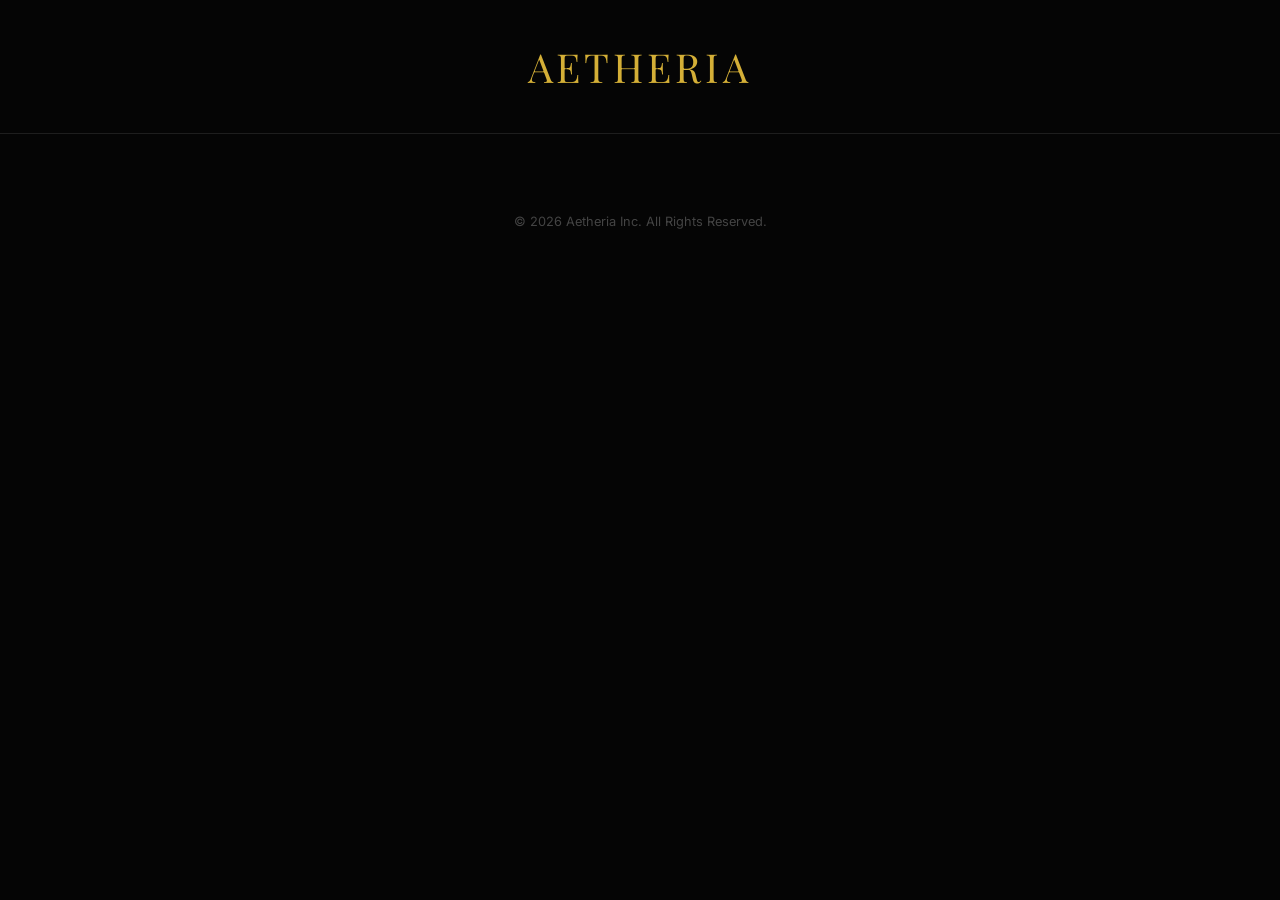
==== explore.html @ d04eabe2 "Create explore.html" ====
<!DOCTYPE html>
<html lang="en">
<head>
    <meta charset="UTF-8">
    <meta name="viewport" content="width=device-width, initial-scale=1.0">
    <title>Aetheria | Discovery</title>
    <link href="https://fonts.googleapis.com/css2?family=Inter:wght@300;400;600&family=Playfair+Display:ital,wght@0,700;1,700&display=swap" rel="stylesheet">
    <style>
        :root { --gold: #d4af37; --bg: #050505; --card-bg: rgba(255, 255, 255, 0.03); }
        body { background: var(--bg); color: #fff; margin: 0; font-family: 'Inter', sans-serif; }

        /* Header */
        header { padding: 40px 20px; text-align: center; border-bottom: 1px solid rgba(255,255,255,0.1); }
        .brand { font-family: 'Playfair Display', serif; font-size: 2.5rem; color: var(--gold); letter-spacing: 4px; }

        /* Feed */
        .feed { max-width: 450px; margin: 0 auto; padding: 20px; }
        
        .card { 
            background: var(--card-bg); 
            backdrop-filter: blur(10px); 
            border: 1px solid rgba(255,255,255,0.05);
            border-radius: 20px; 
            margin-bottom: 60px; 
            overflow: hidden; 
            transition: 0.4s;
        }
        .card:hover { border-color: var(--gold); }
        .card img { width: 100%; height: 400px; object-fit: cover; }

        .content { padding: 25px; }
        .name { font-family: 'Playfair Display', serif; font-size: 1.8rem; margin: 0; }
        .meta { color: var(--gold); font-size: 0.75rem; letter-spacing: 2px; text-transform: uppercase; margin: 10px 0; }
        .bio { color: #aaa; font-size: 0.95rem; line-height: 1.6; margin-bottom: 25px; }

        .cta { 
            display: block; width: 100%; padding: 16px; 
            background: transparent; border: 1px solid #fff; 
            color: #fff; border-radius: 10px; cursor: pointer;
            transition: 0.3s; font-weight: 600; text-align: center; text-decoration: none;
        }
        .cta:hover { background: #fff; color: #000; }

        footer { text-align: center; padding: 40px; color: #444; font-size: 0.8rem; }
    </style>
</head>
<body>

    <header>
        <div class="brand">AETHERIA</div>
    </header>

    <div class="feed" id="feed-container">
        </div>

    <footer>&copy; 2026 Aetheria Inc. All Rights Reserved.</footer>

    <script src="js/data.js"></script>
    <script>
        const feed = document.getElementById('feed-container');
        profiles.forEach(user => {
            const card = document.createElement('div');
            card.className = 'card';
            card.innerHTML = `
                <img src="${user.img}" alt="${user.name}">
                <div class="content">
                    <h2 class="name">${user.name}, ${user.age}</h2>
                    <p class="meta">${user.location} • Verified</p>
                    <p class="bio">${user.bio}</p>
                    <a href="pricing.html" class="cta">Request Access</a>
                </div>
            `;
            feed.appendChild(card);
        });
    </script>
</body>
</html>
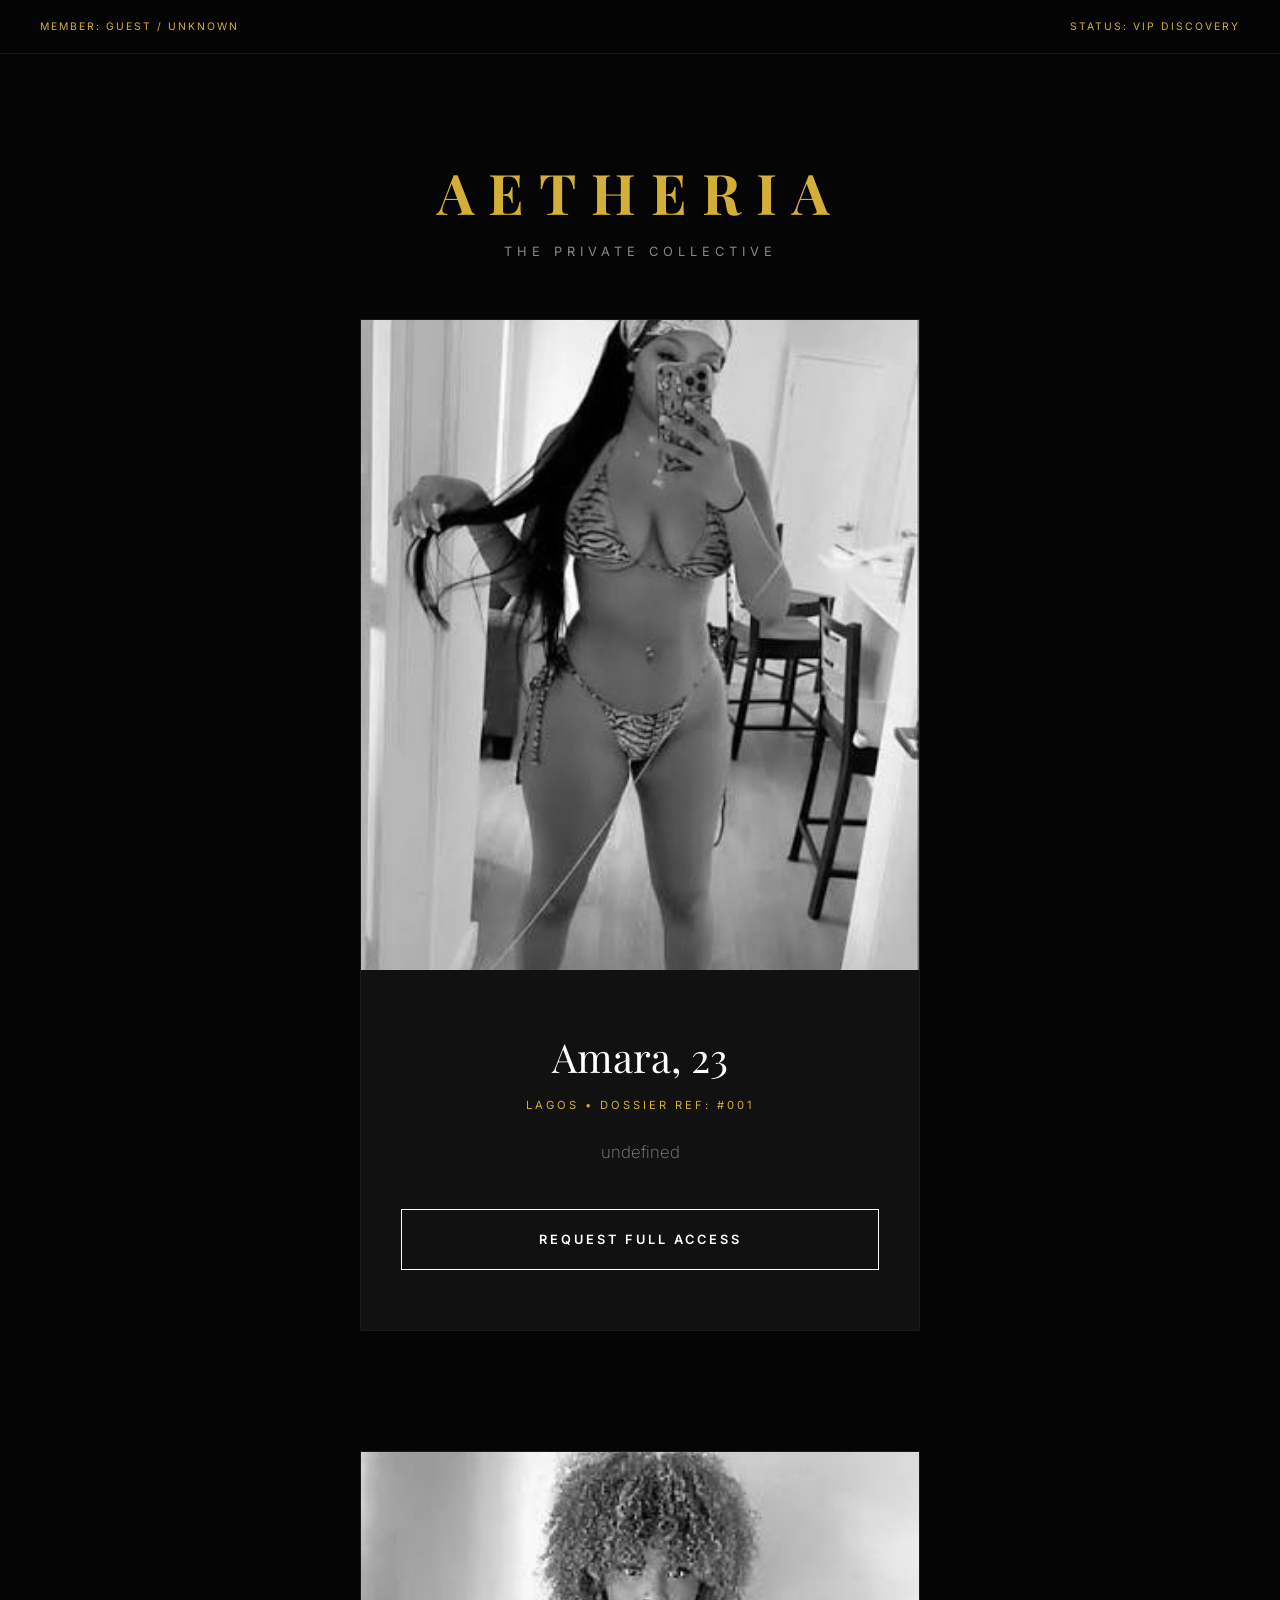
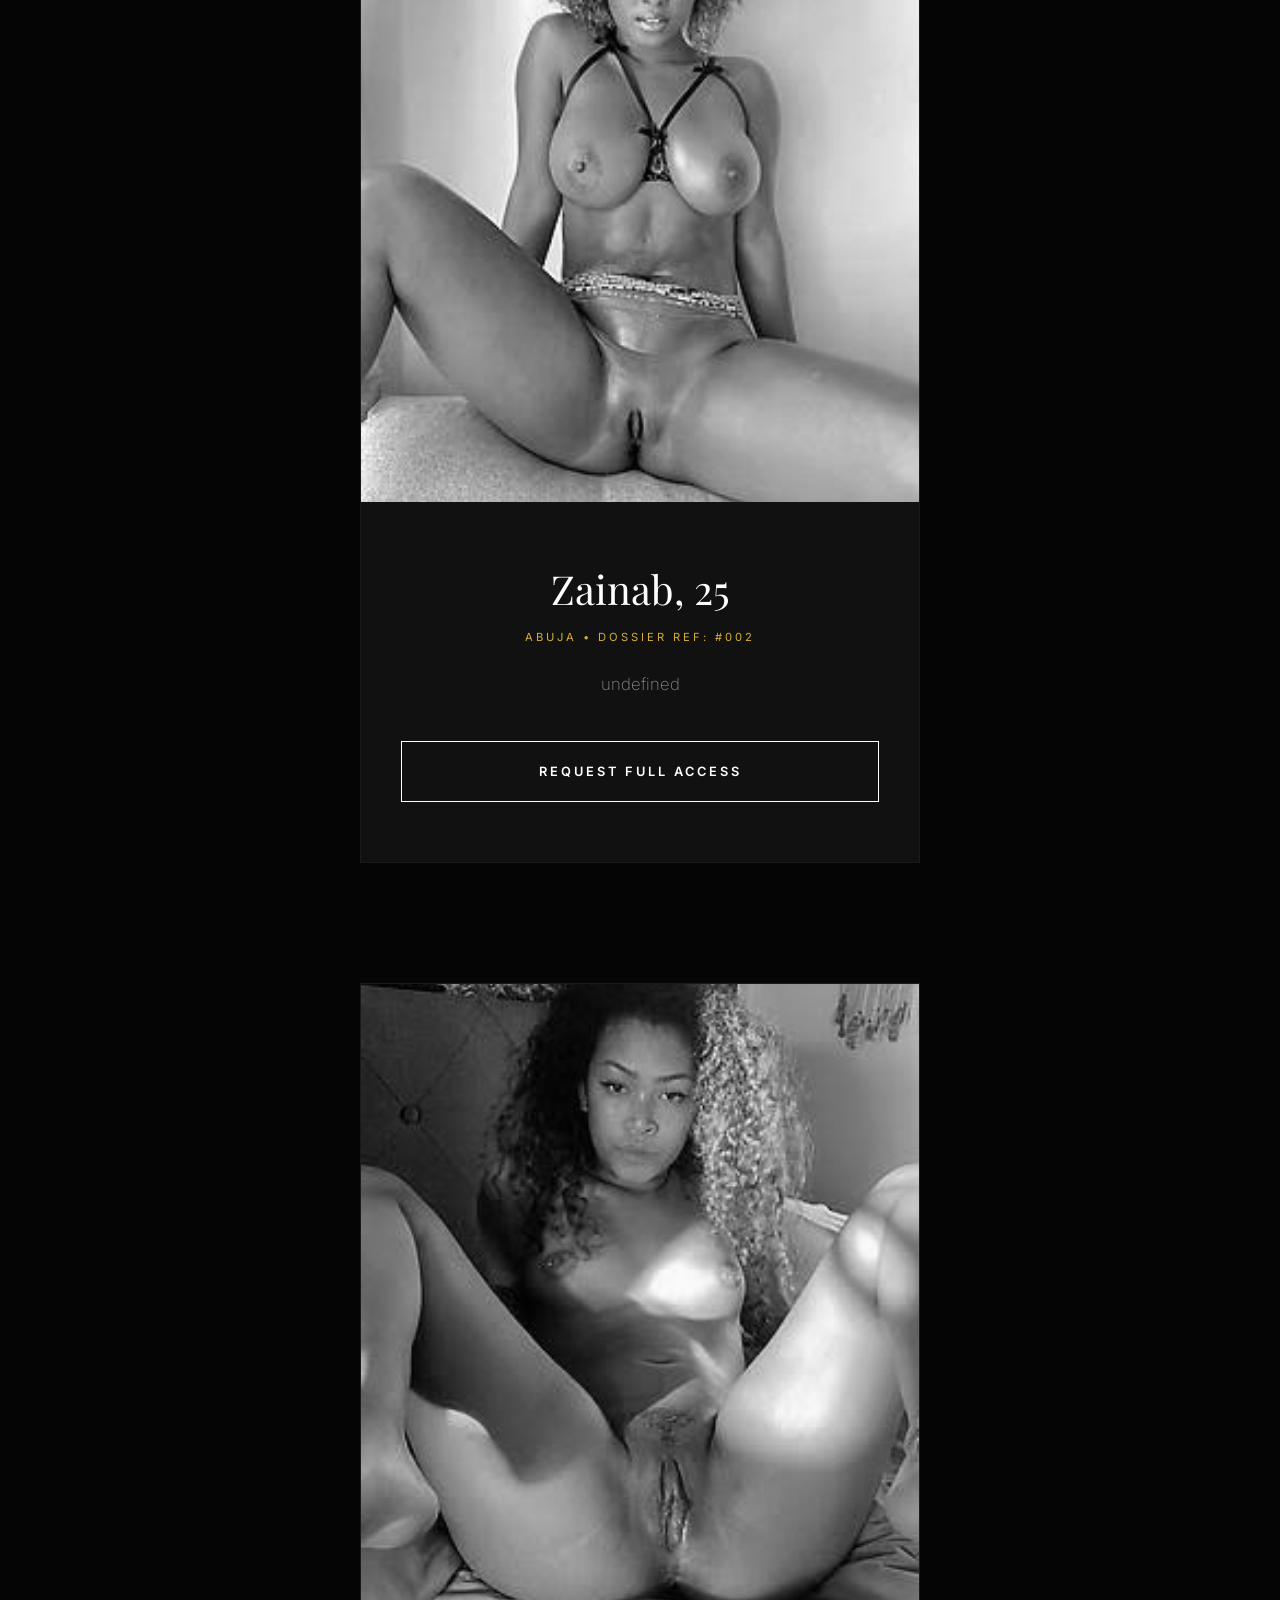
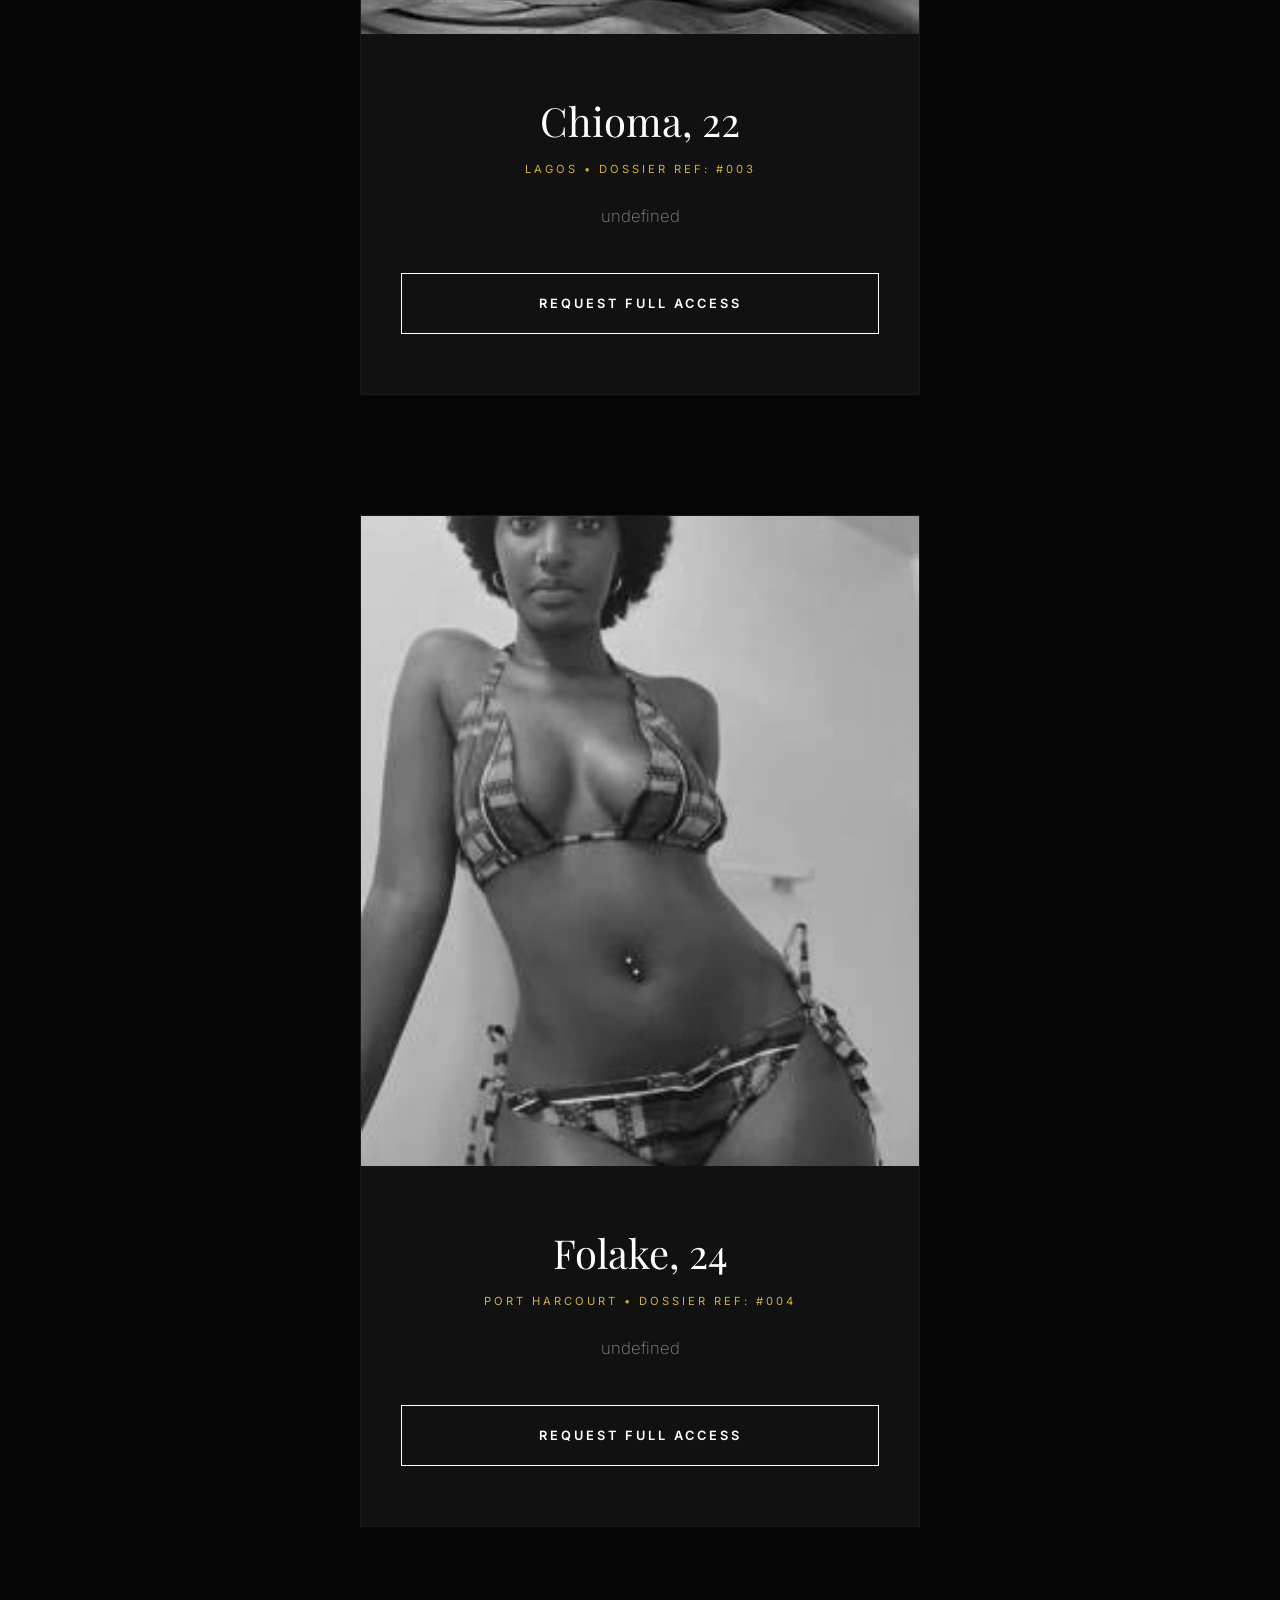
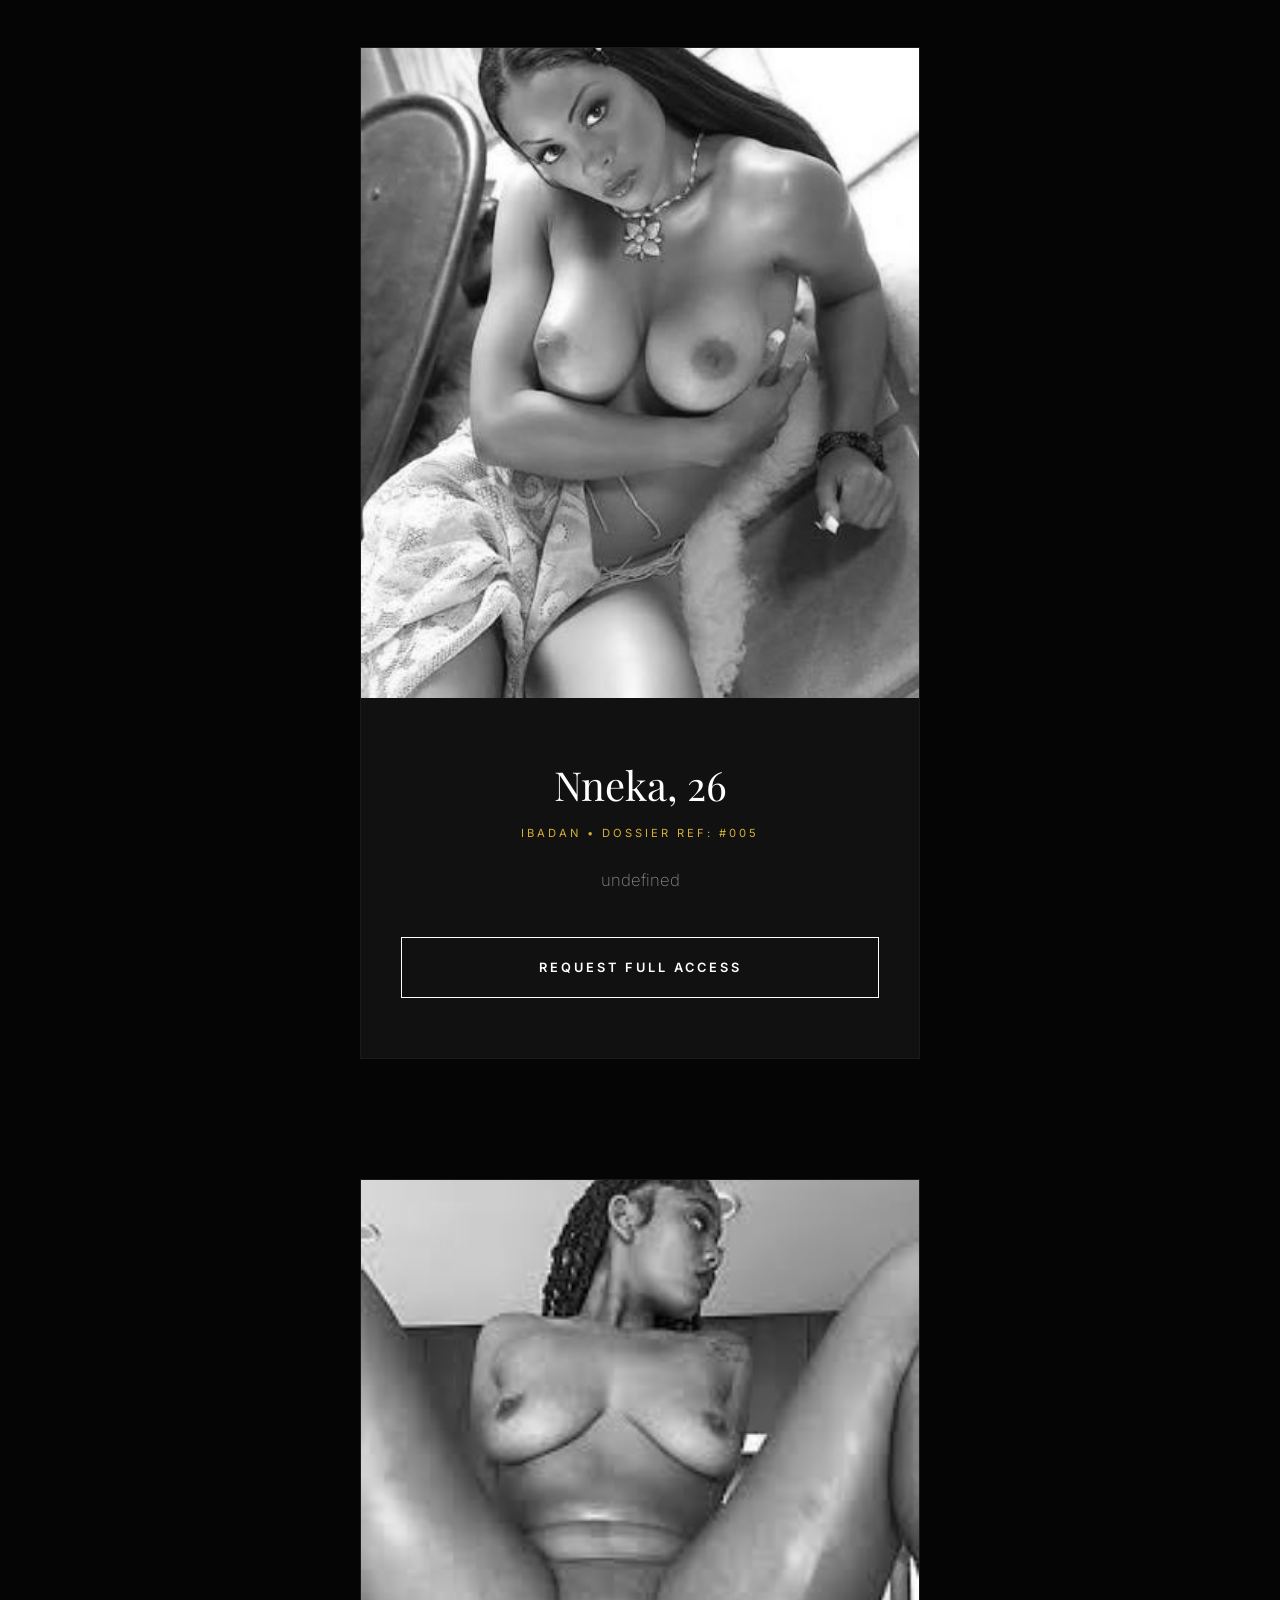
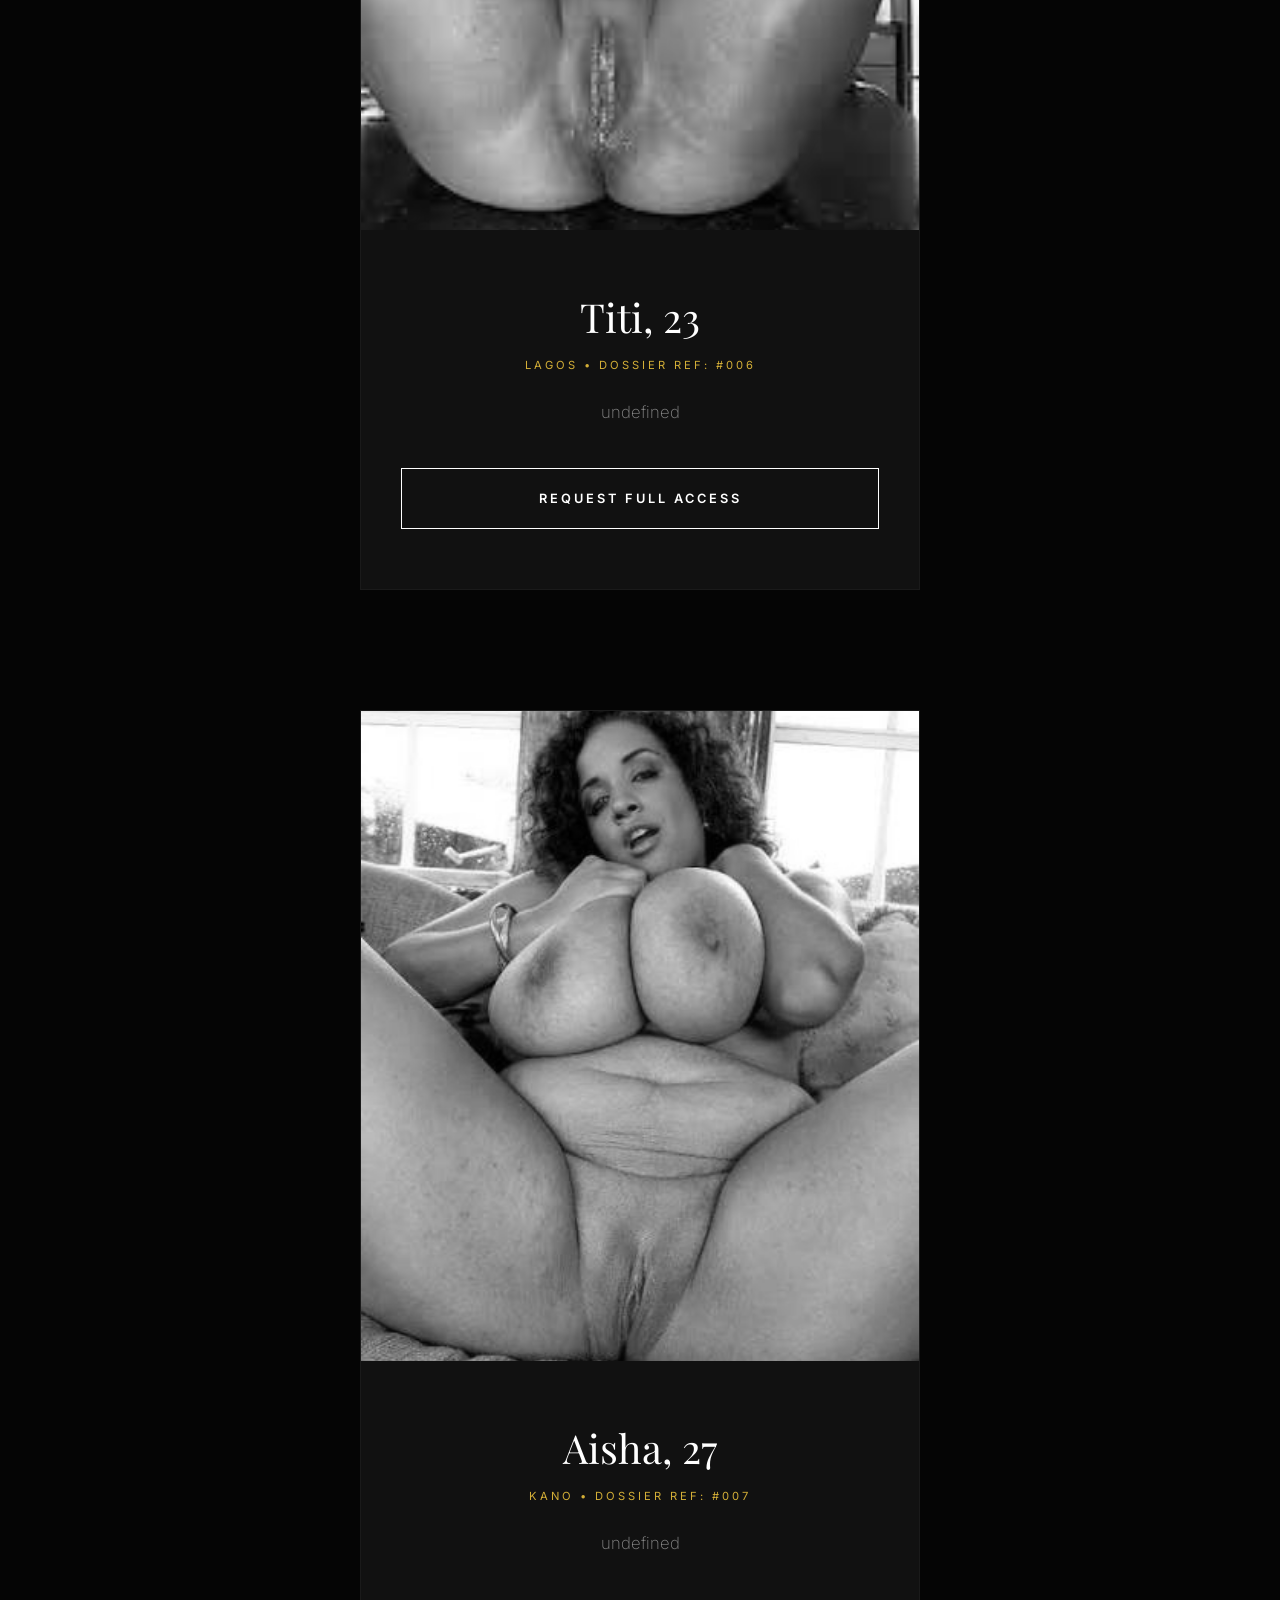
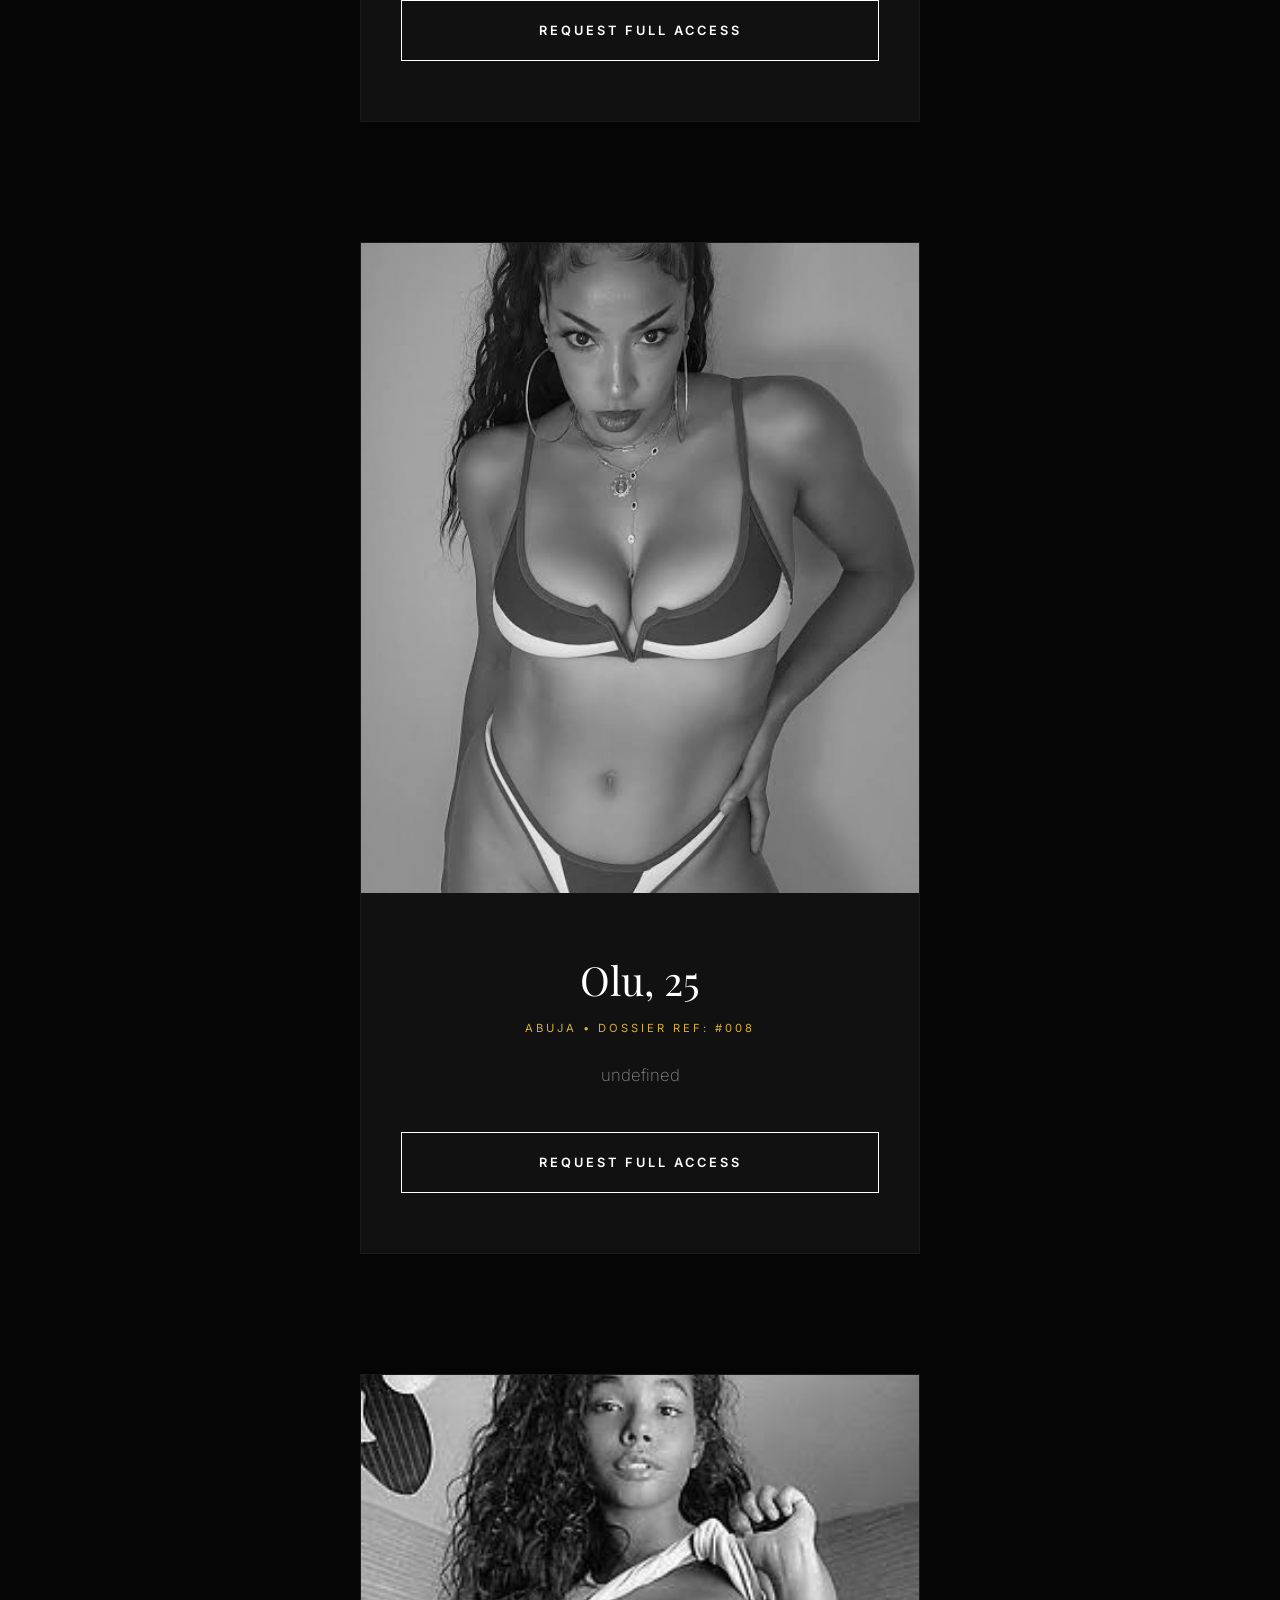
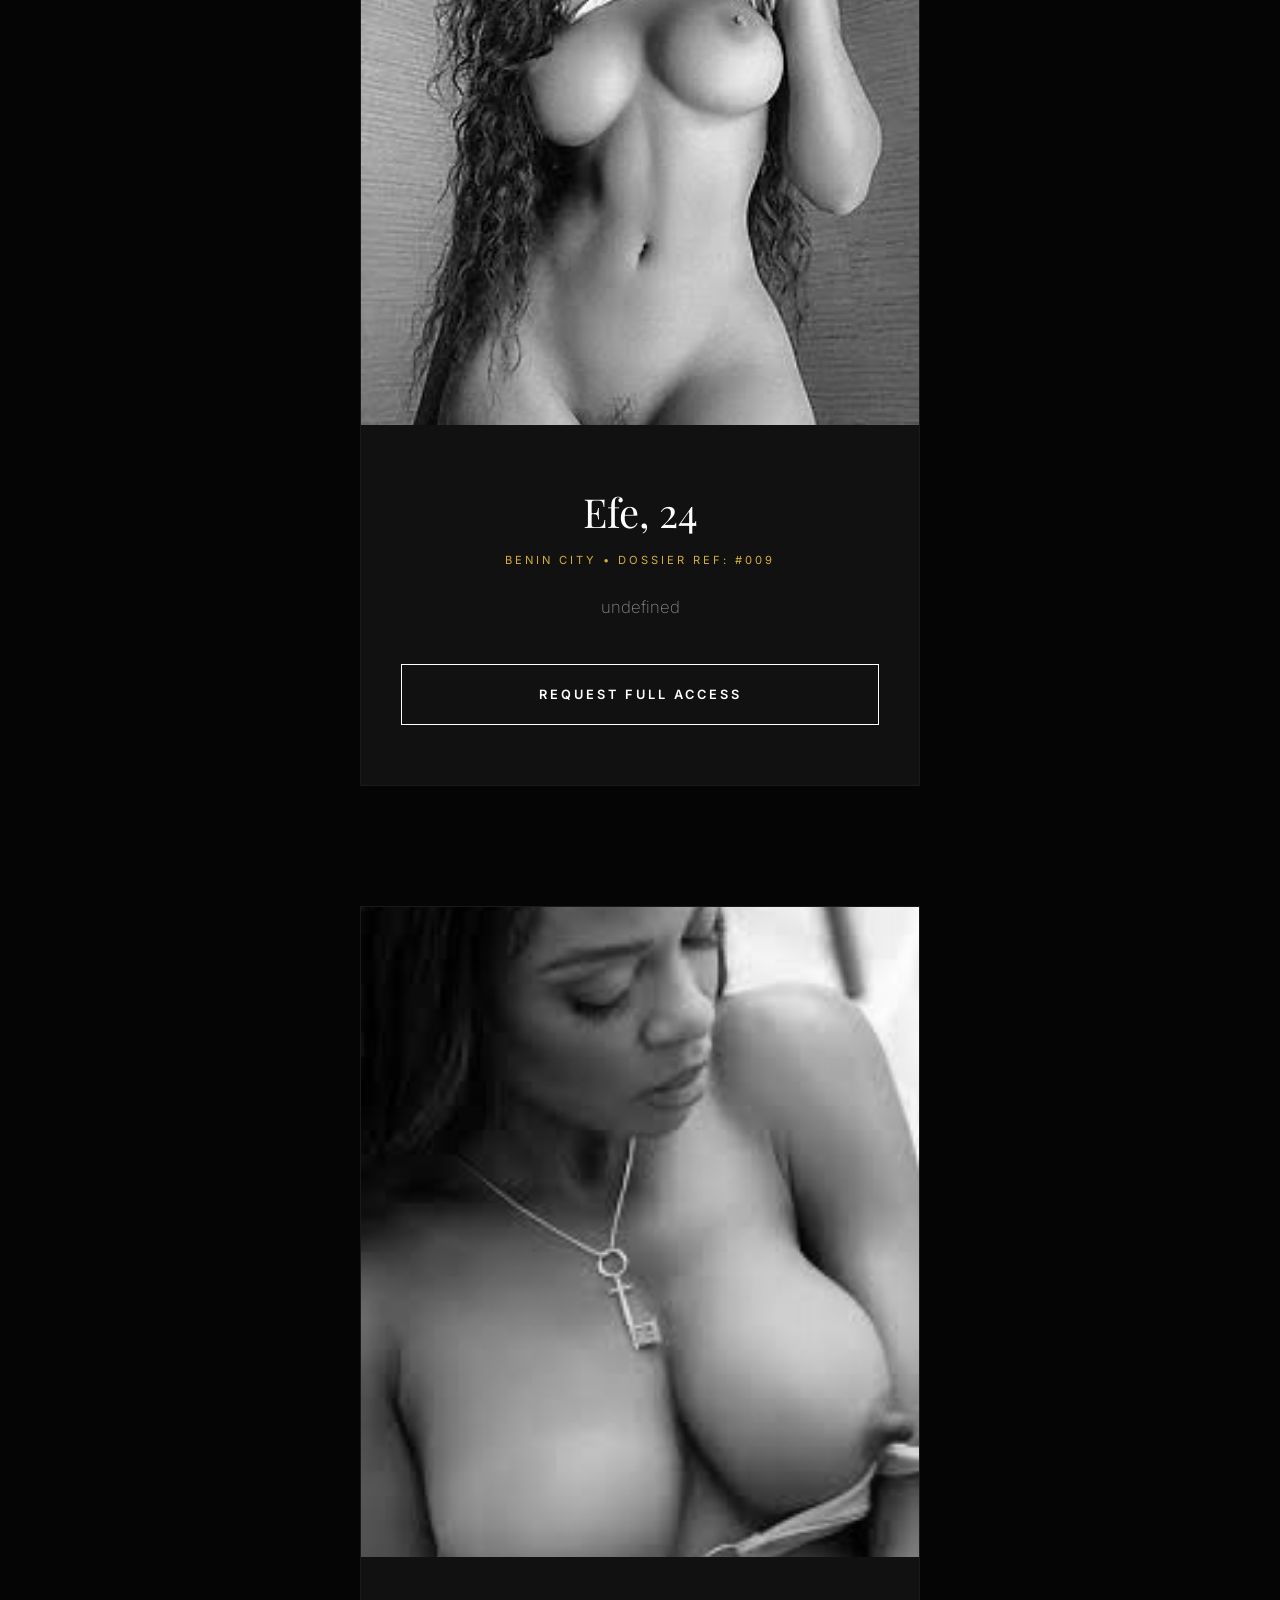
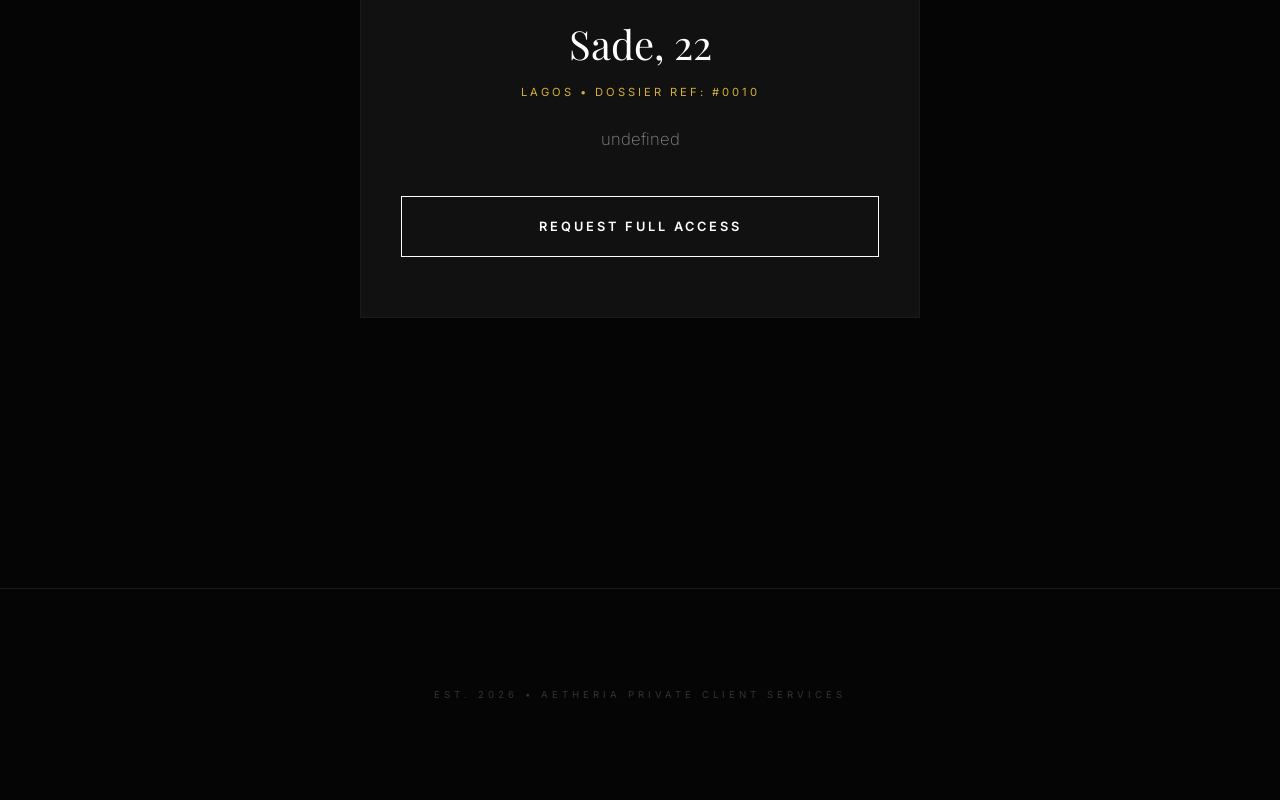
==== commit b5aff470: "Update explore.html" ====
--- a/explore.html
+++ b/explore.html
@@ -3,75 +3,300 @@
 <head>
     <meta charset="UTF-8">
     <meta name="viewport" content="width=device-width, initial-scale=1.0">
-    <title>Aetheria | Discovery</title>
-    <link href="https://fonts.googleapis.com/css2?family=Inter:wght@300;400;600&family=Playfair+Display:ital,wght@0,700;1,700&display=swap" rel="stylesheet">
+    <title>Aetheria | The Private Gallery</title>
+    
+    <link href="https://fonts.googleapis.com/css2?family=Inter:wght@200;400;600&family=Playfair+Display:ital,wght@0,700;1,700&display=swap" rel="stylesheet">
+    
     <style>
-        :root { --gold: #d4af37; --bg: #050505; --card-bg: rgba(255, 255, 255, 0.03); }
-        body { background: var(--bg); color: #fff; margin: 0; font-family: 'Inter', sans-serif; }
-
-        /* Header */
-        header { padding: 40px 20px; text-align: center; border-bottom: 1px solid rgba(255,255,255,0.1); }
-        .brand { font-family: 'Playfair Display', serif; font-size: 2.5rem; color: var(--gold); letter-spacing: 4px; }
-
-        /* Feed */
-        .feed { max-width: 450px; margin: 0 auto; padding: 20px; }
-        
-        .card { 
-            background: var(--card-bg); 
-            backdrop-filter: blur(10px); 
-            border: 1px solid rgba(255,255,255,0.05);
-            border-radius: 20px; 
-            margin-bottom: 60px; 
-            overflow: hidden; 
+        :root {
+            --gold: #d4af37;
+            --black: #050505;
+            --dark-grey: #111111;
+            --text-main: #ffffff;
+            --text-dim: #888888;
+            --premium-gradient: linear-gradient(135deg, #d4af37 0%, #fef1b5 50%, #d4af37 100%);
+        }
+
+        * { box-sizing: border-box; -webkit-font-smoothing: antialiased; }
+
+        body {
+            background-color: var(--black);
+            color: var(--text-main);
+            font-family: 'Inter', sans-serif;
+            margin: 0;
+            overflow-x: hidden;
+        }
+
+        /* Personalized Navbar */
+        nav {
+            padding: 20px 40px;
+            display: flex;
+            justify-content: space-between;
+            align-items: center;
+            border-bottom: 1px solid #1a1a1a;
+            position: sticky;
+            top: 0;
+            background: rgba(5, 5, 5, 0.9);
+            backdrop-filter: blur(10px);
+            z-index: 1000;
+        }
+
+        .nav-user {
+            font-size: 0.65rem;
+            letter-spacing: 2px;
+            text-transform: uppercase;
+            color: var(--gold);
+        }
+
+        /* Header Section */
+        header {
+            padding: 100px 20px 60px;
+            text-align: center;
+        }
+
+        .brand {
+            font-family: 'Playfair Display', serif;
+            font-size: 3.5rem;
+            color: var(--gold);
+            letter-spacing: 15px;
+            text-transform: uppercase;
+            margin: 0;
+        }
+
+        .subtitle {
+            font-size: 0.8rem;
+            color: var(--text-dim);
+            letter-spacing: 5px;
+            text-transform: uppercase;
+            margin-top: 15px;
+        }
+
+        /* The Profile Feed */
+        #feed-container {
+            max-width: 600px;
+            margin: 0 auto;
+            padding: 0 20px 150px;
+        }
+
+        .profile-card {
+            background: var(--dark-grey);
+            border: 1px solid #1a1a1a;
+            margin-bottom: 120px;
+            transition: transform 0.6s cubic-bezier(0.23, 1, 0.32, 1);
+        }
+
+        .img-wrapper {
+            width: 100%;
+            height: 650px;
+            overflow: hidden;
+            background: #000;
+            position: relative;
+        }
+
+        .img-wrapper img {
+            width: 100%;
+            height: 100%;
+            object-fit: cover;
+            filter: grayscale(100%);
+            transition: 1.5s ease;
+        }
+
+        .profile-card:hover img {
+            filter: grayscale(0%);
+            transform: scale(1.08);
+        }
+
+        .vip-tag {
+            position: absolute;
+            top: 20px;
+            right: 20px;
+            background: var(--gold);
+            color: #000;
+            font-size: 0.6rem;
+            font-weight: 900;
+            padding: 5px 15px;
+            letter-spacing: 2px;
+            text-transform: uppercase;
+        }
+
+        .content {
+            padding: 60px 40px;
+            text-align: center;
+        }
+
+        .name {
+            font-family: 'Playfair Display', serif;
+            font-size: 2.5rem;
+            margin: 0;
+            font-weight: 400;
+        }
+
+        .location-label {
+            color: var(--gold);
+            font-size: 0.7rem;
+            letter-spacing: 3px;
+            text-transform: uppercase;
+            margin: 15px 0 25px;
+        }
+
+        .bio {
+            color: var(--text-dim);
+            font-size: 1.05rem;
+            line-height: 1.9;
+            margin-bottom: 40px;
+            font-weight: 200;
+        }
+
+        .btn-dossier {
+            display: block;
+            width: 100%;
+            padding: 22px;
+            background: transparent;
+            border: 1px solid var(--text-main);
+            color: var(--text-main);
+            text-decoration: none;
+            font-weight: 600;
+            font-size: 0.8rem;
+            letter-spacing: 3px;
+            text-transform: uppercase;
             transition: 0.4s;
         }
-        .card:hover { border-color: var(--gold); }
-        .card img { width: 100%; height: 400px; object-fit: cover; }
-
-        .content { padding: 25px; }
-        .name { font-family: 'Playfair Display', serif; font-size: 1.8rem; margin: 0; }
-        .meta { color: var(--gold); font-size: 0.75rem; letter-spacing: 2px; text-transform: uppercase; margin: 10px 0; }
-        .bio { color: #aaa; font-size: 0.95rem; line-height: 1.6; margin-bottom: 25px; }
-
-        .cta { 
-            display: block; width: 100%; padding: 16px; 
-            background: transparent; border: 1px solid #fff; 
-            color: #fff; border-radius: 10px; cursor: pointer;
-            transition: 0.3s; font-weight: 600; text-align: center; text-decoration: none;
-        }
-        .cta:hover { background: #fff; color: #000; }
-
-        footer { text-align: center; padding: 40px; color: #444; font-size: 0.8rem; }
+
+        .btn-dossier:hover {
+            background: var(--text-main);
+            color: var(--black);
+        }
+
+        /* LIVE NOTIFICATIONS (SOCIAL PROOF) */
+        #notification-center {
+            position: fixed;
+            bottom: 30px;
+            left: 30px;
+            z-index: 9999;
+        }
+
+        .toast {
+            background: #ffffff;
+            color: #000000;
+            padding: 18px 25px;
+            margin-top: 15px;
+            border-radius: 2px;
+            font-size: 0.85rem;
+            box-shadow: 0 15px 45px rgba(0,0,0,0.8);
+            display: flex;
+            align-items: center;
+            gap: 15px;
+            transform: translateX(-120%);
+            transition: 0.6s cubic-bezier(0.23, 1, 0.32, 1);
+        }
+
+        .toast.active { transform: translateX(0); }
+
+        .status-dot {
+            height: 10px;
+            width: 10px;
+            background: #2ecc71;
+            border-radius: 50%;
+            box-shadow: 0 0 10px #2ecc71;
+        }
+
+        footer {
+            padding: 100px 20px;
+            text-align: center;
+            border-top: 1px solid #1a1a1a;
+            font-size: 0.6rem;
+            letter-spacing: 4px;
+            color: #333;
+        }
     </style>
 </head>
 <body>
 
+    <nav>
+        <div class="nav-user" id="user-display">Verifying Identity...</div>
+        <div class="nav-user">Status: VIP Discovery</div>
+    </nav>
+
     <header>
-        <div class="brand">AETHERIA</div>
+        <h1 class="brand">Aetheria</h1>
+        <div class="subtitle">The Private Collective</div>
     </header>
 
-    <div class="feed" id="feed-container">
-        </div>
-
-    <footer>&copy; 2026 Aetheria Inc. All Rights Reserved.</footer>
+    <main id="feed-container">
+        </main>
+
+    <div id="notification-center"></div>
+
+    <footer>
+        EST. 2026 • AETHERIA PRIVATE CLIENT SERVICES
+    </footer>
 
     <script src="js/data.js"></script>
     <script>
-        const feed = document.getElementById('feed-container');
+        // 1. Capture and Display User Data
+        const name = localStorage.getItem('aetheria_name') || "Guest";
+        const city = localStorage.getItem('aetheria_city') || "Unknown";
+        document.getElementById('user-display').innerText = `Member: ${name} / ${city}`;
+
+        // 2. Load the Luxury Feed
+        const container = document.getElementById('feed-container');
+        
         profiles.forEach(user => {
-            const card = document.createElement('div');
-            card.className = 'card';
+            const card = document.createElement('article');
+            card.className = 'profile-card';
             card.innerHTML = `
-                <img src="${user.img}" alt="${user.name}">
+                <div class="img-wrapper">
+                    <div class="vip-tag">Verified</div>
+                    <img src="${user.img}" alt="Luxury Profile">
+                </div>
                 <div class="content">
                     <h2 class="name">${user.name}, ${user.age}</h2>
-                    <p class="meta">${user.location} • Verified</p>
+                    <div class="location-label">${user.location} • Dossier Ref: #00${user.id}</div>
                     <p class="bio">${user.bio}</p>
-                    <a href="pricing.html" class="cta">Request Access</a>
+                    <a href="pricing.html" class="btn-dossier">Request Full Access</a>
                 </div>
             `;
-            feed.appendChild(card);
+            container.appendChild(card);
         });
+
+        // 3. Social Proof Engine (The "Notifications")
+        const names = ["Tunde", "Zainab", "Olu", "Amara", "Chidi", "Sade", "Musa", "Efe"];
+        const cities = ["Lagos", "Abuja", "Port Harcourt", "London", "Dubai", "Ibadan"];
+        const actions = ["unlocked Gold Access", "joined the Collective", "verified their status", "requested a connection"];
+
+        function createNotification() {
+            const center = document.getElementById('notification-center');
+            
+            // Randomize Data
+            const rName = names[Math.floor(Math.random() * names.length)];
+            const rCity = cities[Math.floor(Math.random() * cities.length)];
+            const rAction = actions[Math.floor(Math.random() * actions.length)];
+
+            const toast = document.createElement('div');
+            toast.className = 'toast';
+            toast.innerHTML = `
+                <div class="status-dot"></div>
+                <div><strong>${rName}</strong> from ${rCity} ${rAction}.</div>
+            `;
+
+            center.appendChild(toast);
+
+            // Animate In
+            setTimeout(() => toast.classList.add('active'), 100);
+
+            // Animate Out and Remove
+            setTimeout(() => {
+                toast.classList.remove('active');
+                setTimeout(() => toast.remove(), 1000);
+            }, 6000);
+        }
+
+        // Drop a notification every 15 seconds
+        setInterval(createNotification, 15000);
+        
+        // First notification after 4 seconds
+        setTimeout(createNotification, 4000);
+
     </script>
 </body>
 </html>
